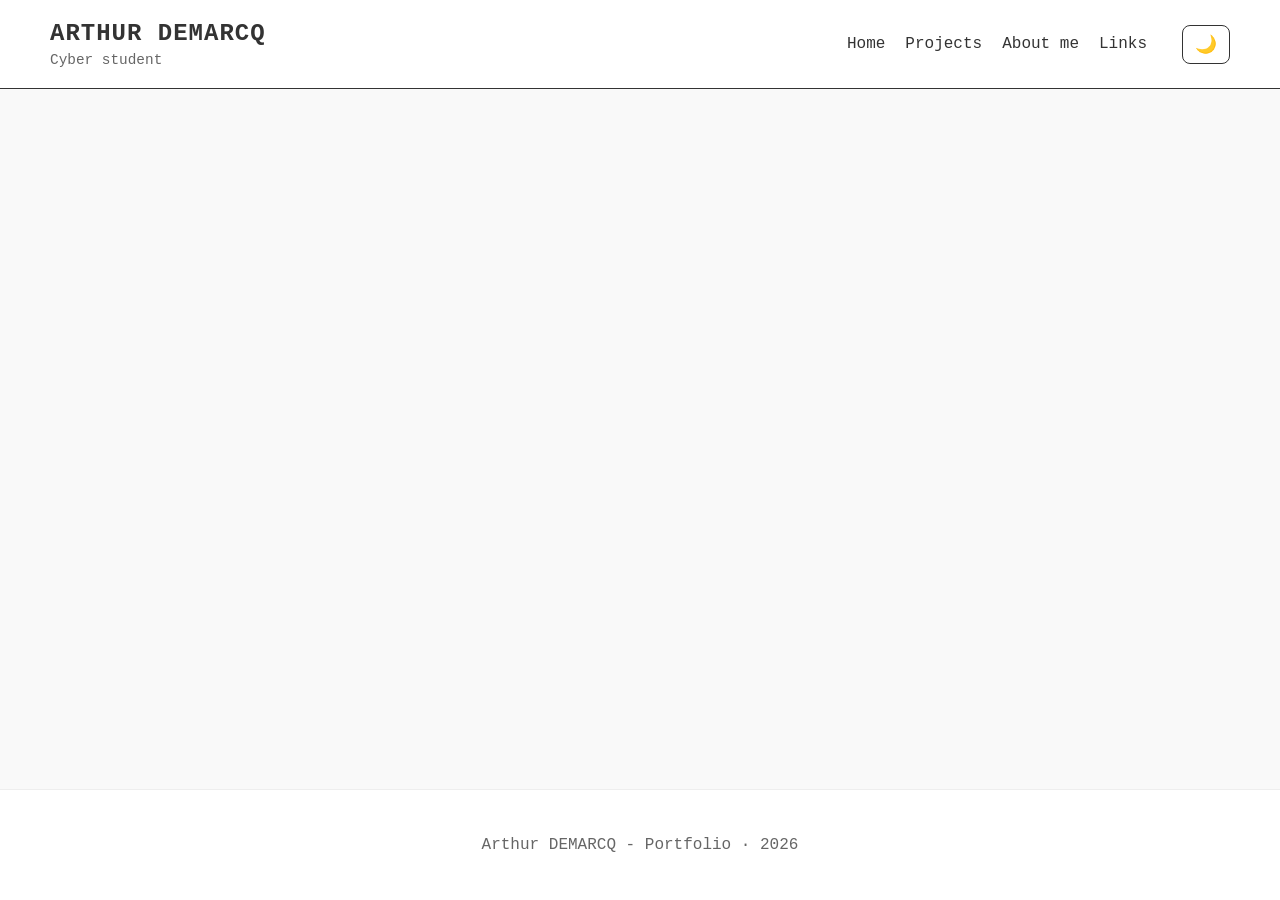
==== index.html @ bbed02f7 "Add files via upload" ====
<!DOCTYPE html>
    <html lang="fr">
    <head>
        <meta charset="UTF-8">
        <meta name="viewport" content="width=device-width, initial-scale=1.0">
        <title>Arthur DEMARCQ</title>
        <link rel="stylesheet" href="styles.css">
        <link rel="icon" type="image/x-icon" href="">
    </head>

<body>
    <header class="top-header">
        <div class="brand">
            <h1>Arthur DEMARCQ</h1>
            <p>Cyber student</p>
        </div>

        <nav role="navigation">
            <a href="index.html" class="nav-button">Home</a>
            <a href="projects.html" class="nav-button">Projects</a>
            <a href="about-me.html" class="nav-button">About me</a>
            <a href="links.html" class="nav-button">Links</a>
            <button id="theme-toggle" title="Toggle Mode">🌙</button>

        </nav>
    </header>

        </main>     
        
     <div class="footer-content">
            <p>Arthur DEMARCQ - Portfolio &middot; 2026</p>
    </div>
        </header>
    
    <script src="change-theme.js"></script>
</body>
</html>
---- styles.css ----
* {
    box-sizing: border-box;
}

:root {
    --bg-color: #f9f9f9;
    --header-bg: #ffffff;
    --card-bg: #ffffff;
    --text-primary: #333333;
    --text-secondary: #666666;
    --border-color: #333333;
    --accent-color: #007bff;
    --card-shadow: rgba(0, 0, 0, 0.1);
    --timeline-border: #eee;
    --mono-font: SFMono-Regular, Menlo, Monaco, Consolas, "Liberation Mono", "Courier New", monospace;
}

body.dark-mode {
    --bg-color: #121212;
    --header-bg: #1e1e1e;
    --card-bg: #1e1e1e;
    --text-primary: #e0e0e0;
    --text-secondary: #b0b0b0;
    --border-color: #00d4ff;
    --accent-color: #00d4ff;
    --card-shadow: rgba(0, 0, 0, 0.5);
    --timeline-border: #333333;
}

html, body {
    font-family: var(--mono-font);
    height: 100%;
    margin: 0;
    padding: 0;
    overflow-x: hidden;
    transition: none;
}

body {
    min-height: 100vh;
    display: flex;
    flex-direction: column;
    background-color: var(--bg-color);
    color: var(--text-primary);
    transition: none;
}

.top-header {
    width: 100%;
    display: flex;
    justify-content: space-between;
    align-items: center;
    padding: 20px 50px;
    border-bottom: 1px solid var(--border-color);
    background-color: var(--header-bg);
    flex-shrink: 0;
}

.brand h1 {
    margin: 0;
    font-size: 1.5rem;
    text-transform: uppercase;
    letter-spacing: 1px;
}

.brand p {
    margin: 5px 0 0 0;
    color: var(--text-secondary);
    font-size: 0.9rem;
}

nav[role="navigation"] {
    display: flex;
    align-items: center;
    gap: 20px;
}

.nav-button {
    text-decoration: none;
    color: var(--text-primary);
    font-weight: 500;
    transition: color 0.2s ease;
}

.nav-button:hover {
    color: var(--accent-color);
}

#theme-toggle {
    background: none;
    border: 1px solid var(--border-color);
    color: var(--text-primary);
    padding: 8px 12px;
    border-radius: 8px;
    cursor: pointer;
    font-size: 1.1rem;
    margin-left: 15px;
}

#theme-toggle:hover {
    background-color: var(--accent-color);
    color: white;
    border-color: var(--accent-color);
}

main {
    flex: 1;
    width: 100%;
    max-width: 1200px;
    margin: 0 auto;
    padding: 40px 20px;
    text-align: center;
}

h2 {
    margin-bottom: 30px;
    font-size: 1.8rem;
}

.icon-grid {
    display: flex;
    flex-wrap: wrap;
    justify-content: center;
    gap: 50px;
    margin-bottom: 60px;
}

.icon-card {
    display: flex;
    flex-direction: column;
    align-items: center;
    text-decoration: none;
    color: var(--text-primary);
    width: 100px;
    transition: color 0.2s ease;
}

.icon-card:hover {
    color: var(--accent-color);
}

.icon-card i {
    font-size: 3.5rem;
    margin-bottom: 10px;
}

.icon-card span {
    font-size: 0.9rem;
    font-weight: bold;
}

.about-container {
    max-width: 900px;
    margin: 0 auto;
    padding: 40px 20px;
    text-align: left;
}

.intro {
    text-align: center;
    margin-bottom: 50px;
}

.experience-section h2, 
.education-section h2 {
    text-align: left;
    border-bottom: 2px solid var(--timeline-border);
    padding-bottom: 10px;
    margin-top: 40px;
}

.timeline-item {
    background-color: var(--card-bg);
    padding: 20px;
    margin-bottom: 20px;
    border-left: 4px solid var(--border-color);
    border-radius: 0 4px 4px 0;
    box-shadow: 0 1px 3px var(--card-shadow);
}

.timeline-item h3 {
    display: flex;
    justify-content: space-between;
    margin: 0 0 10px 0;
}

.timeline-item h3 span {
    font-size: 0.85rem;
    color: var(--text-secondary);
}

.timeline-item ul {
    list-style-type: square;
    padding-left: 20px;
    margin: 0;
    color: var(--text-secondary);
}

.footer-content {
    width: 100%;
    text-align: center;
    padding: 30px;
    background-color: var(--header-bg);
    border-top: 1px solid var(--timeline-border);
    color: var(--text-secondary);
    margin-top: auto;
    flex-shrink: 0;
}

.project-grid {
    display: grid;
    grid-template-columns: repeat(auto-fit, minmax(300px, 1fr));
    gap: 30px;
    text-align: left;
    margin-top: 20px;
}

.projects-section {
    max-width: 1200px;
    margin: 0 auto;
}

.projects-section h2 {
    margin-bottom: 40px;
}

.timeline-item p {
    color: var(--text-secondary);
    margin: 15px 0;
    font-size: 0.95rem;
}
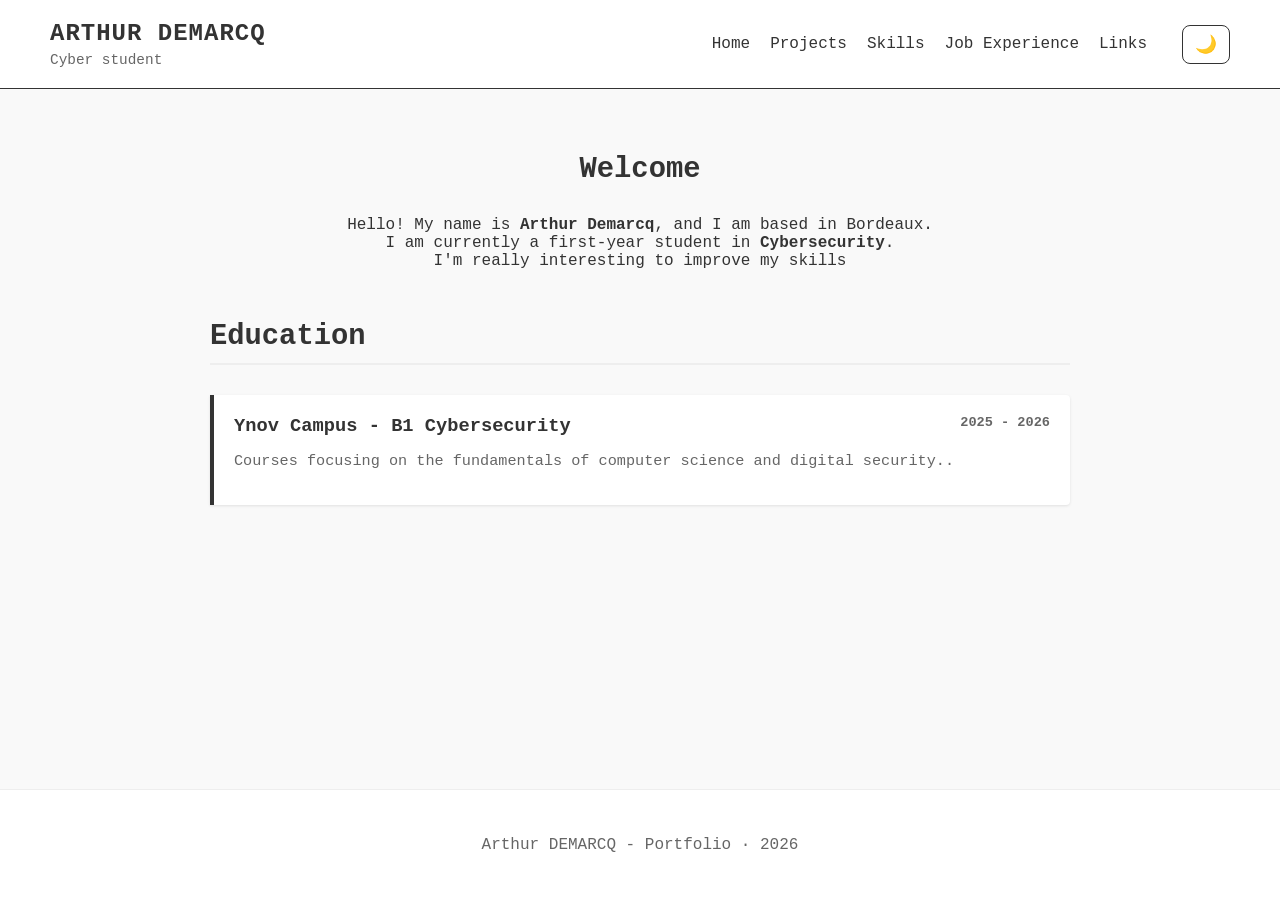
==== commit a33a24a4: "Improving the website" ====
--- a/index.html
+++ b/index.html
@@ -1,36 +1,48 @@
 <!DOCTYPE html>
-    <html lang="fr">
-    <head>
-        <meta charset="UTF-8">
-        <meta name="viewport" content="width=device-width, initial-scale=1.0">
-        <title>Arthur DEMARCQ</title>
-        <link rel="stylesheet" href="styles.css">
-        <link rel="icon" type="image/x-icon" href="">
-    </head>
+<html lang="fr">
+<head>
+    <meta charset="UTF-8">
+    <meta name="viewport" content="width=device-width, initial-scale=1.0">
+    <title>Arthur DEMARCQ</title>
+    <link rel="stylesheet" href="styles.css">
+</head>
+<body>
 
-<body>
     <header class="top-header">
         <div class="brand">
             <h1>Arthur DEMARCQ</h1>
             <p>Cyber student</p>
         </div>
-
         <nav role="navigation">
             <a href="index.html" class="nav-button">Home</a>
             <a href="projects.html" class="nav-button">Projects</a>
-            <a href="about-me.html" class="nav-button">About me</a>
+            <a href="skills.html" class="nav-button">Skills</a>
+            <a href="job.html" class="nav-button">Job Experience</a>
             <a href="links.html" class="nav-button">Links</a>
             <button id="theme-toggle" title="Toggle Mode">🌙</button>
-
         </nav>
     </header>
 
-        </main>     
+    <main class="about-container">
+        <section class="intro">
+            <h2>Welcome</h2>
+            <p>Hello! My name is <strong>Arthur Demarcq</strong>, and I am based in Bordeaux. <br>
+            I am currently a first-year student in <strong>Cybersecurity</strong>.<br>
+            I'm really interesting to improve my skills </p>
+        </section>
         
-     <div class="footer-content">
-            <p>Arthur DEMARCQ - Portfolio &middot; 2026</p>
-    </div>
-        </header>
+        <section class="education-section">
+            <h2>Education</h2>
+            <div class="timeline-item">
+                <h3>Ynov Campus - B1 Cybersecurity <span>2025 - 2026</span></h3>
+                <p>Courses focusing on the fundamentals of computer science and digital security..</p>
+            </div>
+        </section>
+    </main>
+
+    <footer class="footer-content">
+        <p>Arthur DEMARCQ - Portfolio &middot; 2026</p>
+    </footer>
     
     <script src="change-theme.js"></script>
 </body>
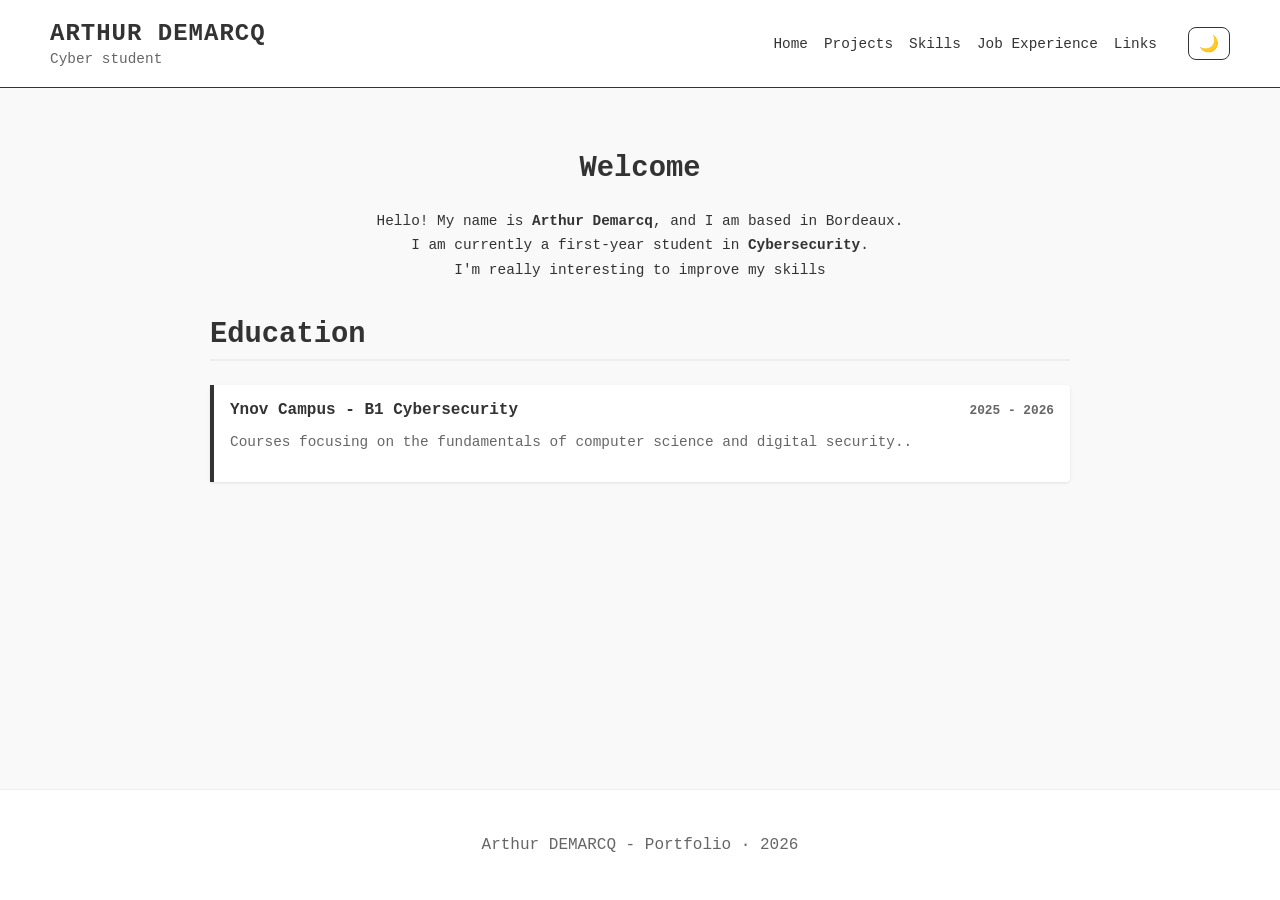
==== commit 1412e2c5: "Improving the website" ====
--- a/index.html
+++ b/index.html
@@ -44,6 +44,6 @@
         <p>Arthur DEMARCQ - Portfolio &middot; 2026</p>
     </footer>
     
-    <script src="change-theme.js"></script>
+    <script src="js/change-theme.js"></script>
 </body>
 </html>
--- a/styles.css
+++ b/styles.css
@@ -29,11 +29,9 @@
 
 html, body {
     font-family: var(--mono-font);
-    height: 100%;
     margin: 0;
     padding: 0;
     overflow-x: hidden;
-    transition: none;
 }
 
 body {
@@ -42,15 +40,16 @@
     flex-direction: column;
     background-color: var(--bg-color);
     color: var(--text-primary);
-    transition: none;
-}
+}
+
+/* ── HEADER ── */
 
 .top-header {
     width: 100%;
     display: flex;
-    justify-content: space-between;
-    align-items: center;
-    padding: 20px 50px;
+    flex-direction: column;
+    gap: 16px;
+    padding: 16px 20px;
     border-bottom: 1px solid var(--border-color);
     background-color: var(--header-bg);
     flex-shrink: 0;
@@ -58,28 +57,33 @@
 
 .brand h1 {
     margin: 0;
-    font-size: 1.5rem;
+    font-size: 1.2rem;
     text-transform: uppercase;
     letter-spacing: 1px;
 }
 
 .brand p {
-    margin: 5px 0 0 0;
-    color: var(--text-secondary);
-    font-size: 0.9rem;
-}
+    margin: 4px 0 0;
+    color: var(--text-secondary);
+    font-size: 0.8rem;
+}
+
+/* ── NAV ── */
 
 nav[role="navigation"] {
     display: flex;
+    flex-wrap: wrap;
     align-items: center;
-    gap: 20px;
+    gap: 12px;
 }
 
 .nav-button {
     text-decoration: none;
     color: var(--text-primary);
     font-weight: 500;
+    font-size: 0.85rem;
     transition: color 0.2s ease;
+    white-space: nowrap;
 }
 
 .nav-button:hover {
@@ -90,11 +94,11 @@
     background: none;
     border: 1px solid var(--border-color);
     color: var(--text-primary);
-    padding: 8px 12px;
+    padding: 6px 10px;
     border-radius: 8px;
     cursor: pointer;
-    font-size: 1.1rem;
-    margin-left: 15px;
+    font-size: 1rem;
+    margin-left: auto;
 }
 
 #theme-toggle:hover {
@@ -103,26 +107,28 @@
     border-color: var(--accent-color);
 }
 
+/* ── MAIN ── */
+
 main {
     flex: 1;
     width: 100%;
-    max-width: 1200px;
-    margin: 0 auto;
-    padding: 40px 20px;
+    padding: 24px 16px;
     text-align: center;
 }
 
 h2 {
-    margin-bottom: 30px;
-    font-size: 1.8rem;
-}
+    margin-bottom: 24px;
+    font-size: 1.3rem;
+}
+
+/* ── ICON GRID ── */
 
 .icon-grid {
     display: flex;
     flex-wrap: wrap;
     justify-content: center;
-    gap: 50px;
-    margin-bottom: 60px;
+    gap: 32px;
+    margin-bottom: 40px;
 }
 
 .icon-card {
@@ -131,7 +137,7 @@
     align-items: center;
     text-decoration: none;
     color: var(--text-primary);
-    width: 100px;
+    width: 80px;
     transition: color 0.2s ease;
 }
 
@@ -140,39 +146,46 @@
 }
 
 .icon-card i {
-    font-size: 3.5rem;
-    margin-bottom: 10px;
+    font-size: 2.8rem;
+    margin-bottom: 8px;
 }
 
 .icon-card span {
-    font-size: 0.9rem;
+    font-size: 0.8rem;
     font-weight: bold;
 }
+
+/* ── ABOUT / TIMELINE ── */
 
 .about-container {
     max-width: 900px;
     margin: 0 auto;
-    padding: 40px 20px;
+    padding: 24px 16px;
     text-align: left;
 }
 
 .intro {
     text-align: center;
-    margin-bottom: 50px;
-}
-
-.experience-section h2, 
+    margin-bottom: 36px;
+}
+
+.intro p {
+    font-size: 0.9rem;
+    line-height: 1.7;
+}
+
+.experience-section h2,
 .education-section h2 {
     text-align: left;
     border-bottom: 2px solid var(--timeline-border);
-    padding-bottom: 10px;
-    margin-top: 40px;
+    padding-bottom: 8px;
+    margin-top: 32px;
 }
 
 .timeline-item {
     background-color: var(--card-bg);
-    padding: 20px;
-    margin-bottom: 20px;
+    padding: 16px;
+    margin-bottom: 16px;
     border-left: 4px solid var(--border-color);
     border-radius: 0 4px 4px 0;
     box-shadow: 0 1px 3px var(--card-shadow);
@@ -180,52 +193,403 @@
 
 .timeline-item h3 {
     display: flex;
-    justify-content: space-between;
-    margin: 0 0 10px 0;
+    flex-direction: column;
+    gap: 4px;
+    margin: 0 0 10px;
+    font-size: 0.95rem;
 }
 
 .timeline-item h3 span {
-    font-size: 0.85rem;
+    font-size: 0.8rem;
     color: var(--text-secondary);
 }
 
 .timeline-item ul {
     list-style-type: square;
-    padding-left: 20px;
+    padding-left: 18px;
     margin: 0;
     color: var(--text-secondary);
-}
+    font-size: 0.9rem;
+}
+
+.timeline-item p {
+    color: var(--text-secondary);
+    margin: 12px 0;
+    font-size: 0.9rem;
+    line-height: 1.6;
+}
+
+/* ── PROJECTS ── */
+
+.projects-section {
+    max-width: 1200px;
+    margin: 0 auto;
+    padding: 0 16px;
+}
+
+.projects-section h2 {
+    margin-bottom: 28px;
+}
+
+.project-grid {
+    display: grid;
+    grid-template-columns: 1fr;
+    gap: 20px;
+    text-align: left;
+    margin-top: 16px;
+}
+
+/* ── FOOTER ── */
 
 .footer-content {
     width: 100%;
     text-align: center;
-    padding: 30px;
+    padding: 20px 16px;
     background-color: var(--header-bg);
     border-top: 1px solid var(--timeline-border);
     color: var(--text-secondary);
     margin-top: auto;
     flex-shrink: 0;
-}
-
-.project-grid {
-    display: grid;
-    grid-template-columns: repeat(auto-fit, minmax(300px, 1fr));
-    gap: 30px;
+    font-size: 0.85rem;
+}
+
+/* ── TABLET  (≥600px) ── */
+
+@media (min-width: 600px) {
+    .top-header {
+        padding: 16px 32px;
+    }
+
+    nav[role="navigation"] {
+        gap: 16px;
+    }
+
+    .nav-button {
+        font-size: 0.9rem;
+    }
+
+    main {
+        padding: 32px 24px;
+    }
+
+    .about-container {
+        padding: 32px 24px;
+    }
+
+    .timeline-item h3 {
+        flex-direction: row;
+        justify-content: space-between;
+        align-items: baseline;
+        font-size: 1rem;
+    }
+
+    .project-grid {
+        grid-template-columns: repeat(auto-fit, minmax(280px, 1fr));
+    }
+}
+
+/* ── DESKTOP  (≥900px) ── */
+
+@media (min-width: 900px) {
+    .top-header {
+        flex-direction: row;
+        justify-content: space-between;
+        align-items: center;
+        padding: 20px 50px;
+        gap: 0;
+    }
+
+    #theme-toggle {
+        margin-left: 15px;
+    }
+
+    .brand h1 {
+        font-size: 1.5rem;
+    }
+
+    .brand p {
+        font-size: 0.9rem;
+    }
+
+    main {
+        max-width: 1200px;
+        margin: 0 auto;
+        padding: 40px 20px;
+    }
+
+    h2 {
+        font-size: 1.8rem;
+    }
+
+    .about-container {
+        padding: 40px 20px;
+    }
+
+    .icon-card {
+        width: 100px;
+    }
+
+    .icon-card i {
+        font-size: 3.5rem;
+    }
+
+    .icon-card span {
+        font-size: 0.9rem;
+    }
+
+    .icon-grid {
+        gap: 50px;
+        margin-bottom: 60px;
+    }
+
+    .projects-section {
+        padding: 0 20px;
+    }
+
+    .footer-content {
+        padding: 30px;
+        font-size: 1rem;
+    }
+}
+.projects-hint {
+    color: var(--text-secondary);
+    font-size: 0.82rem;
+    margin: -16px 0 24px;
+    text-align: center;
+}
+ 
+.project-card {
+    cursor: pointer;
+    transition: border-color 0.2s ease, transform 0.2s ease, box-shadow 0.2s ease;
+    position: relative;
+}
+ 
+.project-card:hover {
+    border-color: var(--accent-color);
+    transform: translateY(-3px);
+    box-shadow: 0 4px 16px var(--card-shadow);
+}
+ 
+.project-card:focus-visible {
+    outline: 2px solid var(--accent-color);
+    outline-offset: 3px;
+}
+ 
+.card-cta {
+    display: inline-block;
+    margin-top: 14px;
+    font-size: 0.78rem;
+    color: var(--accent-color);
+    font-weight: 600;
+    letter-spacing: 0.5px;
+    transition: letter-spacing 0.2s ease;
+}
+ 
+.project-card:hover .card-cta {
+    letter-spacing: 1.5px;
+}
+ 
+/* ── PROJECT TAGS (shared with projects page) ── */
+ 
+.project-tags {
+    display: flex;
+    flex-wrap: wrap;
+    gap: 8px;
+    margin-top: 14px;
+}
+ 
+.tag {
+    font-size: 0.75rem;
+    font-family: var(--mono-font);
+    padding: 3px 8px;
+    border: 1px solid var(--border-color);
+    border-radius: 4px;
+    color: var(--accent-color);
+    letter-spacing: 0.5px;
+}
+ 
+.timeline-item code {
+    font-family: var(--mono-font);
+    font-size: 0.85em;
+    background-color: var(--timeline-border);
+    padding: 1px 5px;
+    border-radius: 3px;
+    color: var(--accent-color);
+}
+ 
+/* ── MODAL OVERLAY ── */
+ 
+.modal-overlay {
+    position: fixed;
+    inset: 0;
+    background-color: rgba(0, 0, 0, 0.65);
+    display: flex;
+    align-items: flex-end;
+    justify-content: center;
+    z-index: 1000;
+    padding: 0;
+    animation: fadeIn 0.2s ease;
+}
+ 
+.modal-overlay[hidden] {
+    display: none;
+}
+ 
+@keyframes fadeIn {
+    from { opacity: 0; }
+    to   { opacity: 1; }
+}
+ 
+.modal-box {
+    background-color: var(--card-bg);
+    width: 100%;
+    max-height: 92vh;
+    overflow-y: auto;
+    border-radius: 16px 16px 0 0;
+    position: relative;
+    animation: slideUp 0.25s ease;
+    padding-bottom: 32px;
+}
+ 
+@keyframes slideUp {
+    from { transform: translateY(40px); opacity: 0; }
+    to   { transform: translateY(0);    opacity: 1; }
+}
+ 
+/* ── MODAL CLOSE ── */
+ 
+.modal-close {
+    position: sticky;
+    top: 0;
+    float: right;
+    margin: 12px 16px 0 0;
+    background: var(--bg-color);
+    border: 1px solid var(--border-color);
+    color: var(--text-primary);
+    width: 32px;
+    height: 32px;
+    border-radius: 50%;
+    cursor: pointer;
+    font-size: 0.85rem;
+    display: flex;
+    align-items: center;
+    justify-content: center;
+    z-index: 10;
+    transition: background-color 0.15s ease, color 0.15s ease;
+}
+ 
+.modal-close:hover {
+    background-color: var(--accent-color);
+    color: #fff;
+    border-color: var(--accent-color);
+}
+ 
+/* ── MODAL GALLERY ── */
+ 
+.modal-gallery {
+    display: flex;
+    gap: 12px;
+    overflow-x: auto;
+    padding: 16px 20px 8px;
+    scroll-snap-type: x mandatory;
+    -webkit-overflow-scrolling: touch;
+}
+ 
+.modal-gallery::-webkit-scrollbar {
+    height: 4px;
+}
+ 
+.modal-gallery::-webkit-scrollbar-track {
+    background: var(--timeline-border);
+}
+ 
+.modal-gallery::-webkit-scrollbar-thumb {
+    background: var(--accent-color);
+    border-radius: 2px;
+}
+ 
+.modal-gallery img {
+    height: 200px;
+    width: auto;
+    max-width: 90vw;
+    object-fit: cover;
+    border-radius: 8px;
+    scroll-snap-align: start;
+    flex-shrink: 0;
+    border: 1px solid var(--timeline-border);
+}
+ 
+/* ── MODAL CONTENT ── */
+ 
+.modal-content {
+    padding: 8px 20px 0;
+}
+ 
+.modal-header {
+    display: flex;
+    flex-direction: column;
+    gap: 4px;
+    margin-bottom: 16px;
+}
+ 
+.modal-header h2 {
+    margin: 0;
+    font-size: 1.2rem;
     text-align: left;
-    margin-top: 20px;
-}
-
-.projects-section {
-    max-width: 1200px;
-    margin: 0 auto;
-}
-
-.projects-section h2 {
-    margin-bottom: 40px;
-}
-
-.timeline-item p {
-    color: var(--text-secondary);
-    margin: 15px 0;
-    font-size: 0.95rem;
-}+}
+ 
+.modal-date {
+    font-size: 0.8rem;
+    color: var(--text-secondary);
+}
+ 
+#modal-description {
+    color: var(--text-secondary);
+    font-size: 0.9rem;
+    line-height: 1.7;
+    margin: 0 0 16px;
+}
+ 
+.modal-bullets {
+    list-style-type: square;
+    padding-left: 20px;
+    margin: 0 0 16px;
+    color: var(--text-secondary);
+    font-size: 0.88rem;
+    line-height: 1.8;
+}
+ 
+/* ── TABLET & UP ── */
+ 
+@media (min-width: 600px) {
+    .modal-overlay {
+        align-items: center;
+        padding: 24px;
+    }
+ 
+    .modal-box {
+        width: 100%;
+        max-width: 680px;
+        max-height: 88vh;
+        border-radius: 12px;
+    }
+ 
+    .modal-content {
+        padding: 8px 28px 0;
+    }
+ 
+    .modal-header {
+        flex-direction: row;
+        align-items: baseline;
+        justify-content: space-between;
+    }
+ 
+    .modal-header h2 {
+        font-size: 1.4rem;
+    }
+ 
+    .modal-gallery img {
+        height: 260px;
+    }
+}
+ 
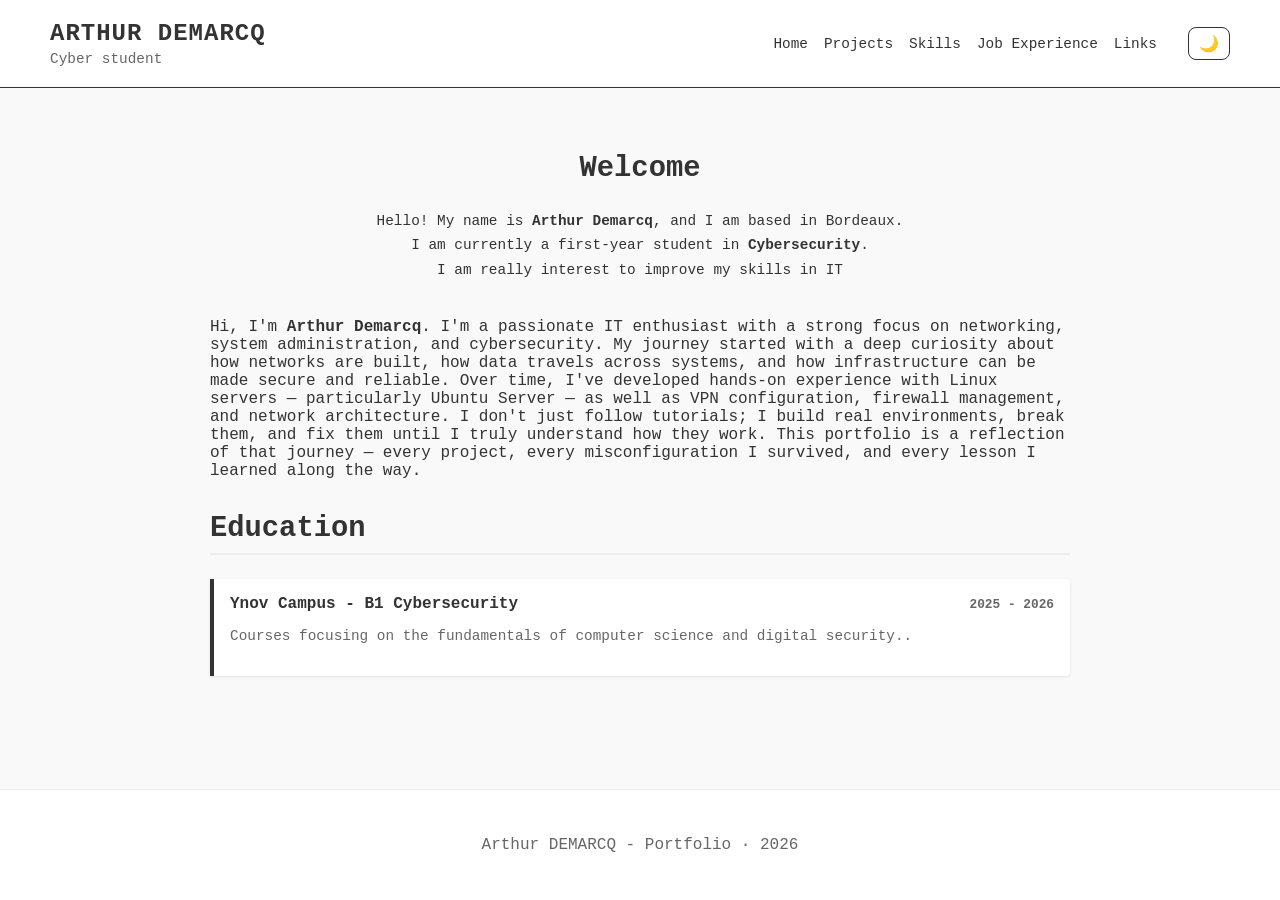
==== commit eecf9721: "Fix the pfSense logo" ====
--- a/index.html
+++ b/index.html
@@ -28,8 +28,13 @@
             <h2>Welcome</h2>
             <p>Hello! My name is <strong>Arthur Demarcq</strong>, and I am based in Bordeaux. <br>
             I am currently a first-year student in <strong>Cybersecurity</strong>.<br>
-            I'm really interesting to improve my skills </p>
+            I am really interest to improve my skills in IT </p>
         </section>
+
+        Hi, I'm <strong>Arthur Demarcq</strong>.
+        I'm a passionate IT enthusiast with a strong focus on networking, system administration, and cybersecurity. My journey started with a deep curiosity about how networks are built, how data travels across systems, and how infrastructure can be made secure and reliable.
+        Over time, I've developed hands-on experience with Linux servers — particularly Ubuntu Server — as well as VPN configuration, firewall management, and network architecture. I don't just follow tutorials; I build real environments, break them, and fix them until I truly understand how they work.
+        This portfolio is a reflection of that journey — every project, every misconfiguration I survived, and every lesson I learned along the way.
         
         <section class="education-section">
             <h2>Education</h2>
--- a/styles.css
+++ b/styles.css
@@ -592,4 +592,120 @@
         height: 260px;
     }
 }
- 
+
+/* ── SKILLS PAGE ── */
+
+.skills-section {
+    margin-bottom: 40px;
+}
+
+.skills-category {
+    font-size: 0.8rem;
+    text-transform: uppercase;
+    letter-spacing: 2px;
+    color: var(--text-secondary);
+    border-bottom: 1px solid var(--timeline-border);
+    padding-bottom: 8px;
+    margin: 0 0 20px;
+    font-weight: 500;
+}
+
+/* ── GRID: 3 cols on mobile, 4 on tablet, 6 on desktop ── */
+
+.skills-grid {
+    display: grid;
+    grid-template-columns: repeat(3, 1fr);
+    gap: 14px;
+}
+
+/* ── CARD ── */
+
+.skill-card {
+    display: flex;
+    flex-direction: column;
+    align-items: center;
+    gap: 10px;
+    background-color: var(--card-bg);
+    border: 1px solid var(--timeline-border);
+    border-radius: 8px;
+    padding: 18px 10px;
+    transition: border-color 0.2s ease, transform 0.1s ease;
+    cursor: default;
+}
+
+.skill-card:hover {
+    border-color: var(--accent-color);
+}
+
+/* ── ICON: fixed square, image fills it with contain ── */
+
+.skill-icon {
+    width: 56px;
+    height: 56px;
+    display: flex;
+    align-items: center;
+    justify-content: center;
+    flex-shrink: 0;
+}
+
+.skill-icon img {
+    width: 56px;
+    height: 56px;
+    object-fit: contain;
+    display: block;
+}
+
+/* ── LABEL ── */
+
+.skill-name {
+    font-size: 0.75rem;
+    font-family: var(--mono-font);
+    font-weight: 600;
+    text-align: center;
+    color: var(--text-primary);
+    letter-spacing: 0.3px;
+    line-height: 1.3;
+}
+
+/* ── TABLET (≥600px) ── */
+
+@media (min-width: 600px) {
+    .skills-grid {
+        grid-template-columns: repeat(4, 1fr);
+        gap: 18px;
+    }
+
+    .skill-icon,
+    .skill-icon img {
+        width: 60px;
+        height: 60px;
+    }
+
+    .skill-name {
+        font-size: 0.8rem;
+    }
+}
+
+/* ── DESKTOP (≥900px) ── */
+
+@media (min-width: 900px) {
+    .skills-grid {
+        grid-template-columns: repeat(6, 1fr);
+        gap: 22px;
+    }
+
+    .skill-card {
+        padding: 22px 14px;
+    }
+
+    .skill-icon,
+    .skill-icon img {
+        width: 64px;
+        height: 64px;
+    }
+
+    .skill-name {
+        font-size: 0.82rem;
+    }
+}
+ 
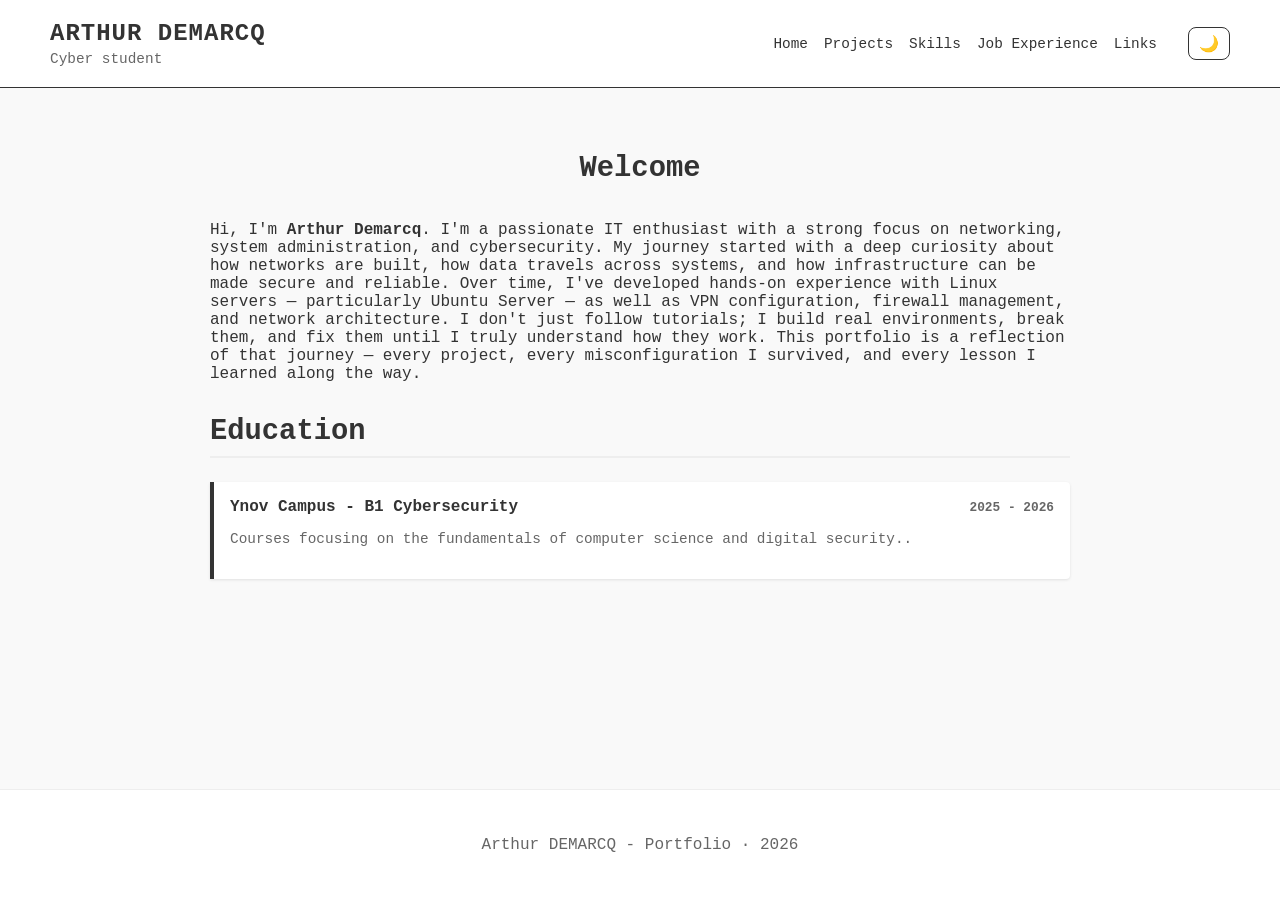
==== commit 1eb88eb1: "Update index.html" ====
--- a/index.html
+++ b/index.html
@@ -26,9 +26,6 @@
     <main class="about-container">
         <section class="intro">
             <h2>Welcome</h2>
-            <p>Hello! My name is <strong>Arthur Demarcq</strong>, and I am based in Bordeaux. <br>
-            I am currently a first-year student in <strong>Cybersecurity</strong>.<br>
-            I am really interest to improve my skills in IT </p>
         </section>
 
         Hi, I'm <strong>Arthur Demarcq</strong>.
@@ -51,4 +48,4 @@
     
     <script src="js/change-theme.js"></script>
 </body>
-</html>+</html>
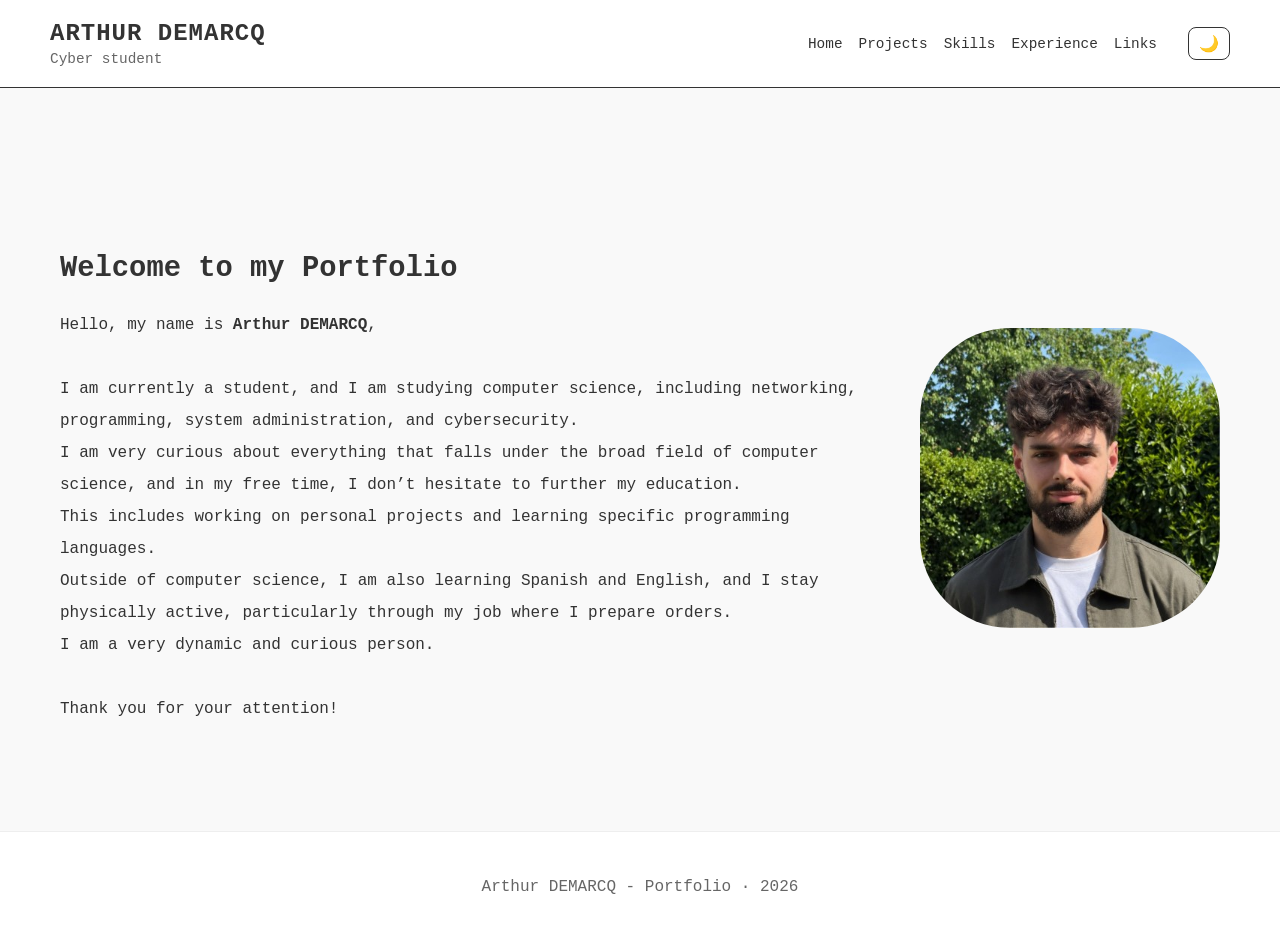
==== commit 1dab1482: "Add: picture on the home page, learning rust in project; Edit: pages title, home page" ====
--- a/index.html
+++ b/index.html
@@ -17,29 +17,35 @@
             <a href="index.html" class="nav-button">Home</a>
             <a href="projects.html" class="nav-button">Projects</a>
             <a href="skills.html" class="nav-button">Skills</a>
-            <a href="job.html" class="nav-button">Job Experience</a>
+            <a href="job.html" class="nav-button">Experience</a>
             <a href="links.html" class="nav-button">Links</a>
             <button id="theme-toggle" title="Toggle Mode">🌙</button>
         </nav>
     </header>
 
     <main class="about-container">
-        <section class="intro">
-            <h2>Welcome</h2>
-        </section>
+    <section class="intro-section">
+        <div class="intro-text">
+            <h2>Welcome to my Portfolio</h2>
+            <p>
+                Hello, my name is <strong>Arthur DEMARCQ</strong>, <br><br>
+                I am currently a student, and I am studying computer science, including networking, programming, system administration, and cybersecurity. <br>
+                I am very curious about everything that falls under the broad field of computer science, and in my free time, 
+                I don’t hesitate to further my education. <br>
+                This includes working on personal projects and learning specific programming languages. <br>
+                Outside of computer science, I am also learning Spanish and English, and I stay physically active, 
+                particularly through my job where I prepare orders. <br>
+                I am a very dynamic and curious person.<br><br>
+                Thank you for your attention! <br>
 
-        Hi, I'm <strong>Arthur Demarcq</strong>.
-        I'm a passionate IT enthusiast with a strong focus on networking, system administration, and cybersecurity. My journey started with a deep curiosity about how networks are built, how data travels across systems, and how infrastructure can be made secure and reliable.
-        Over time, I've developed hands-on experience with Linux servers — particularly Ubuntu Server — as well as VPN configuration, firewall management, and network architecture. I don't just follow tutorials; I build real environments, break them, and fix them until I truly understand how they work.
-        This portfolio is a reflection of that journey — every project, every misconfiguration I survived, and every lesson I learned along the way.
-        
-        <section class="education-section">
-            <h2>Education</h2>
-            <div class="timeline-item">
-                <h3>Ynov Campus - B1 Cybersecurity <span>2025 - 2026</span></h3>
-                <p>Courses focusing on the fundamentals of computer science and digital security..</p>
-            </div>
-        </section>
+            </p>
+        </div>
+
+        <div class="intro-photo">
+            <img src="assets/photos/picture.jpeg" alt="Arthur Demarcq" loading="lazy">
+        </div>
+
+    </section>
     </main>
 
     <footer class="footer-content">
--- a/styles.css
+++ b/styles.css
@@ -158,20 +158,50 @@
 /* ── ABOUT / TIMELINE ── */
 
 .about-container {
-    max-width: 900px;
+    max-width: 1200px;
     margin: 0 auto;
     padding: 24px 16px;
     text-align: left;
 }
 
-.intro {
-    text-align: center;
-    margin-bottom: 36px;
-}
-
-.intro p {
-    font-size: 0.9rem;
-    line-height: 1.7;
+
+.intro-section {
+    margin-top: 100px;
+    display: flex;
+    flex-direction: row;
+    align-items: flex-start;
+    gap: 2rem;
+    margin-bottom: 50px;
+}
+
+
+.intro-text p {
+    font-size: 1rem;
+    line-height: 2;
+}
+
+.intro-photo img {
+    margin-top: 100px;
+    width: 300px;
+    height: 300px;
+    object-fit: cover;
+    border-radius: 30%;
+    display: block;
+}
+
+@media (max-width: 600px) {
+    .intro-section {
+        flex-direction: column;
+        align-items: center;
+    }
+}
+
+
+@media (max-width: 600px) {
+    .intro-section {
+        flex-direction: column;
+        align-items: center;
+    }
 }
 
 .experience-section h2,
@@ -708,4 +738,37 @@
         font-size: 0.82rem;
     }
 }
- + 
+.tag-github {
+    display: inline-flex;
+    align-items: center;
+    gap: 0.35rem;
+    text-decoration: none;
+    color: inherit;
+    border: 1px solid currentColor;
+    opacity: 0.75;
+    transition: opacity 0.15s;
+}
+
+.tag-github:hover {
+    opacity: 1;
+}
+
+.modal-gallery {
+    width: 100%;
+    overflow-y: hidden;
+    display: flex;
+    gap: 0.5rem;
+    border-radius: 6px;
+    margin-bottom: 1rem;
+}
+
+.modal-gallery img {
+    height: 200px;            
+    width: auto;   
+    max-width: 100%;
+    object-fit: cover;
+    border-radius: 6px;
+    flex-shrink: 0;
+    display: block;
+}
